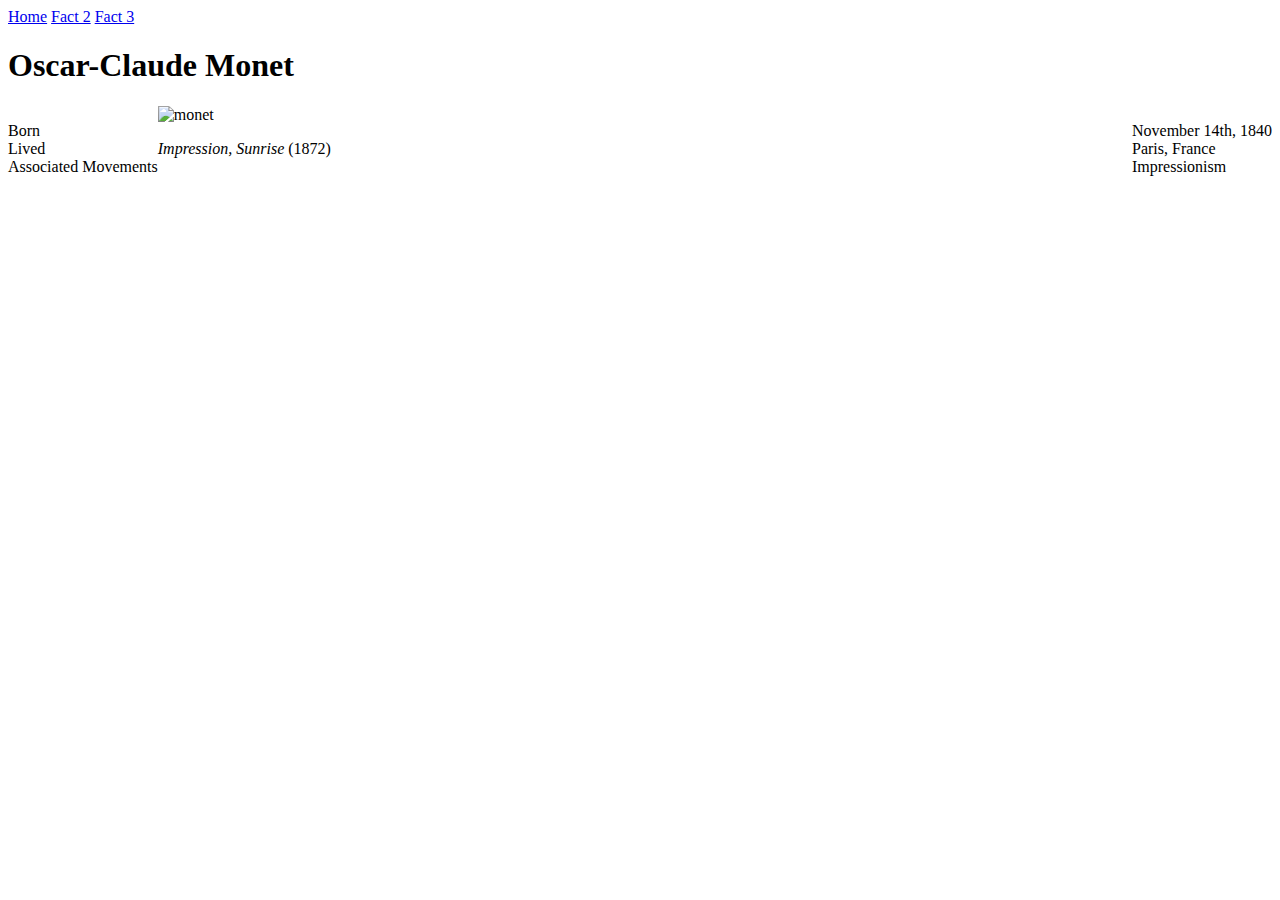
==== facts1.html @ 8c21d039 "Set up France website" ====
<!DOCTYPE html>

<html>

    <head>
        <title>
            Fact 1
        </title>

        <style>
            .tableleft {
                float: left;
            }

            .tableright {
                float: right;
            }
        </style>

        
        
    </head>

    <body>
        <a href="index.html">Home</a>
        <a href="facts2.html">Fact 2</a>
        <a href="facts3.html">Fact 3</a>

        <h1>
            Oscar-Claude Monet
        </h1>

        <p class="tableleft">

            Born <br>
            Lived <br>
            Associated Movements <br>

        </p>

        <p>    


            <ul class="tableright">
                November 14th, 1840 <br>
                Paris, France <br>
                Impressionism <br>
               
            </ul>




        </p>

        <img src="images/monet.jpg" alt="monet">

        <p>
            <em> Impression, Sunrise </em>  (1872)
        </p>

    </body>

</html>
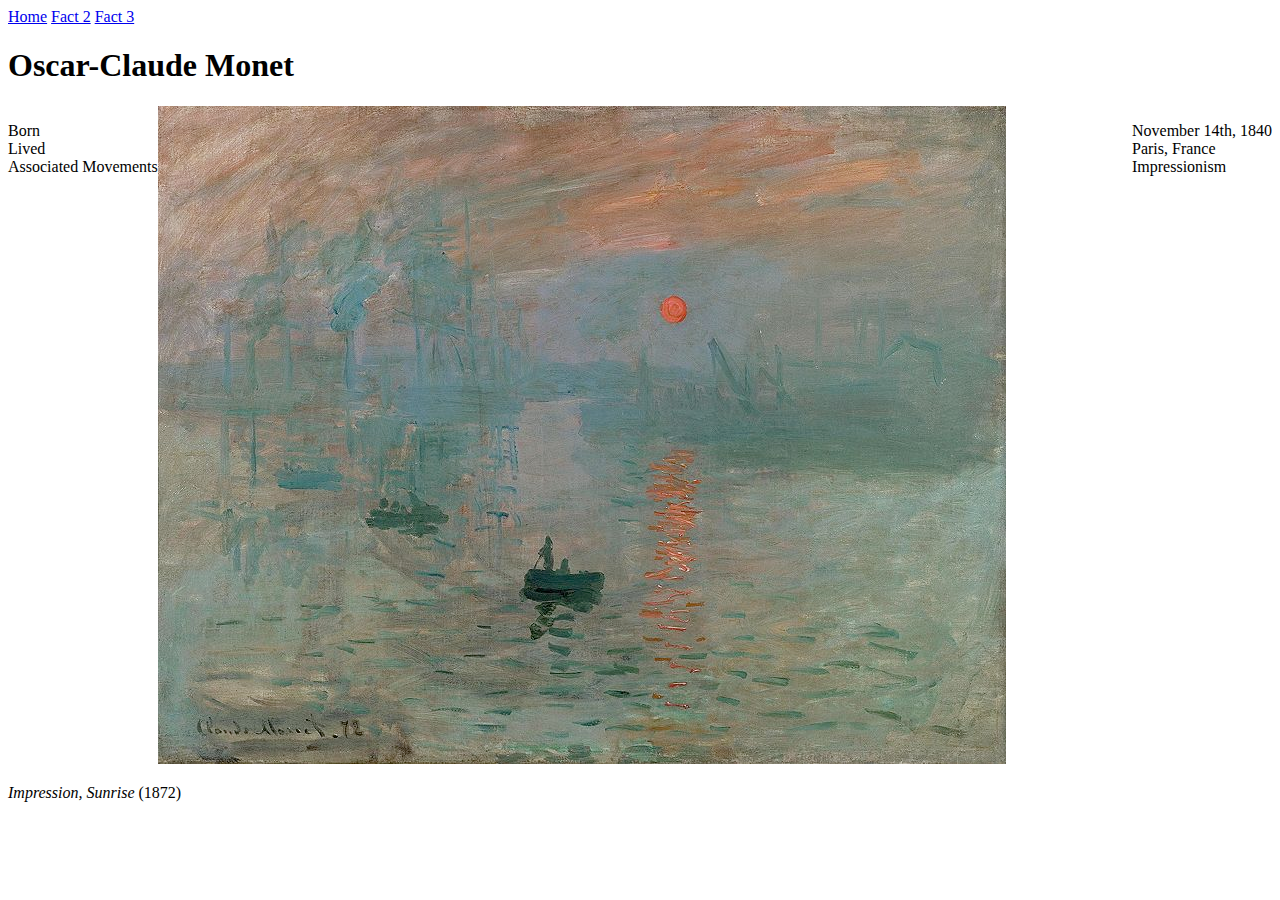
==== commit 9bac6310: "fixed more imgs" ====
--- a/facts1.html
+++ b/facts1.html
@@ -53,7 +53,7 @@
 
         </p>
 
-        <img src="images/monet.jpg" alt="monet">
+        <img src="Images/monet.jpg" alt="monet">
 
         <p>
             <em> Impression, Sunrise </em>  (1872)
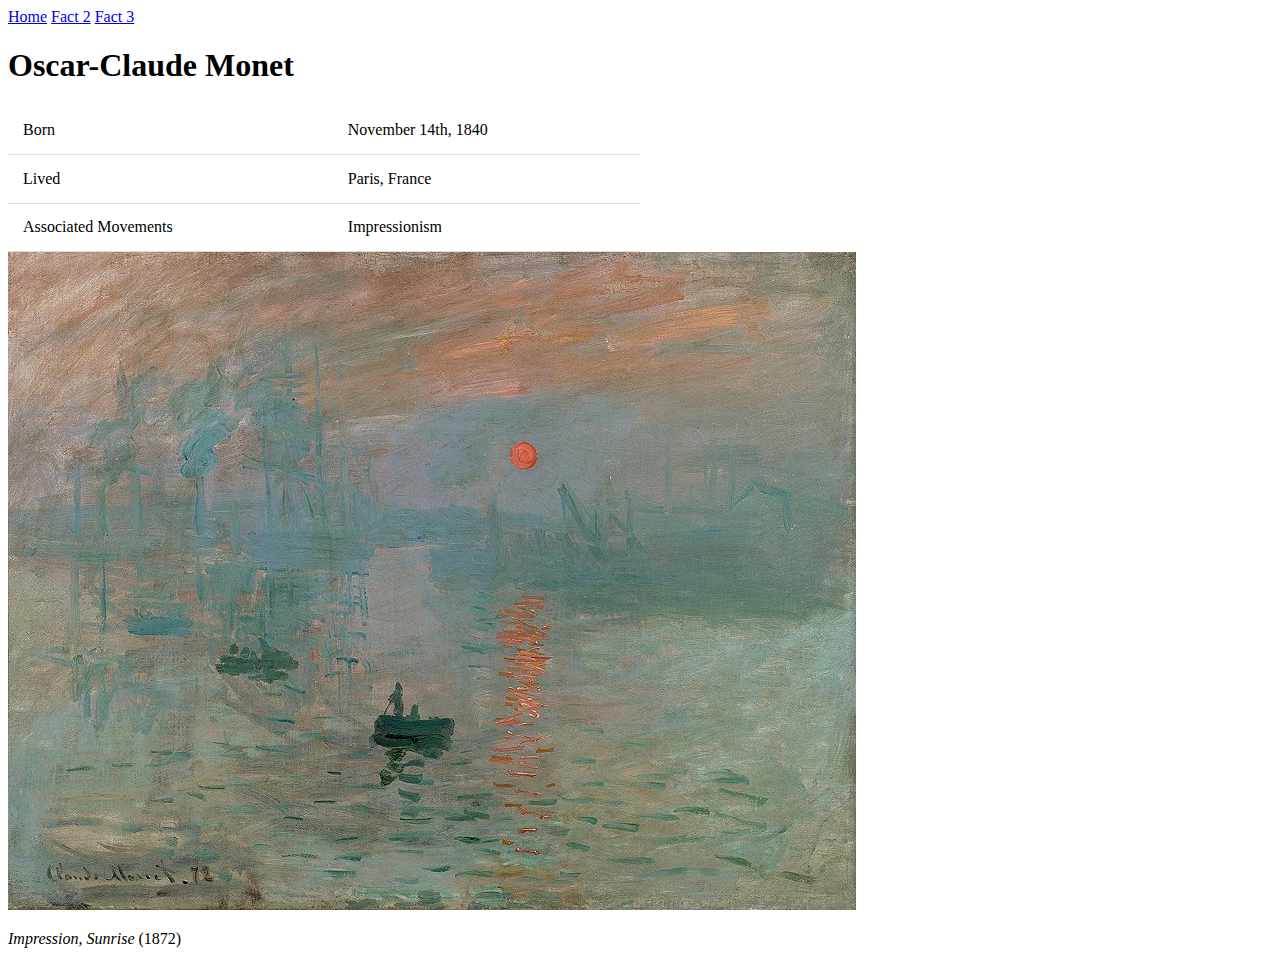
==== commit 5e5ddbcc: "table fix" ====
--- a/facts1.html
+++ b/facts1.html
@@ -8,13 +8,21 @@
         </title>
 
         <style>
-            .tableleft {
-                float: left;
+            
+            table {
+            border-collapse: collapse;
+            width: 50%;
+            }
+            
+
+            th, td {
+            padding: 15px;
+            text-align: left;
+            border-bottom: 1px solid #DDD;
             }
 
-            .tableright {
-                float: right;
-            }
+            tr:hover {background-color: #D6EEEE;}
+
         </style>
 
         
@@ -30,28 +38,24 @@
             Oscar-Claude Monet
         </h1>
 
-        <p class="tableleft">
 
-            Born <br>
-            Lived <br>
-            Associated Movements <br>
+        <Table>
 
-        </p>
+            <tr>
+                <td> Born&nbsp;&nbsp;&nbsp; </td>
+                <td> November 14th, 1840 </td>
+            </tr>
+            <tr>
+                <td> Lived </td>
+                <td> Paris, France </td>
+            <tr>
+            <tr>
+                <td> Associated Movements </td>
+                <td> Impressionism </td>
+            </tr>
 
-        <p>    
+        </Table>
 
-
-            <ul class="tableright">
-                November 14th, 1840 <br>
-                Paris, France <br>
-                Impressionism <br>
-               
-            </ul>
-
-
-
-
-        </p>
 
         <img src="Images/monet.jpg" alt="monet">
 
